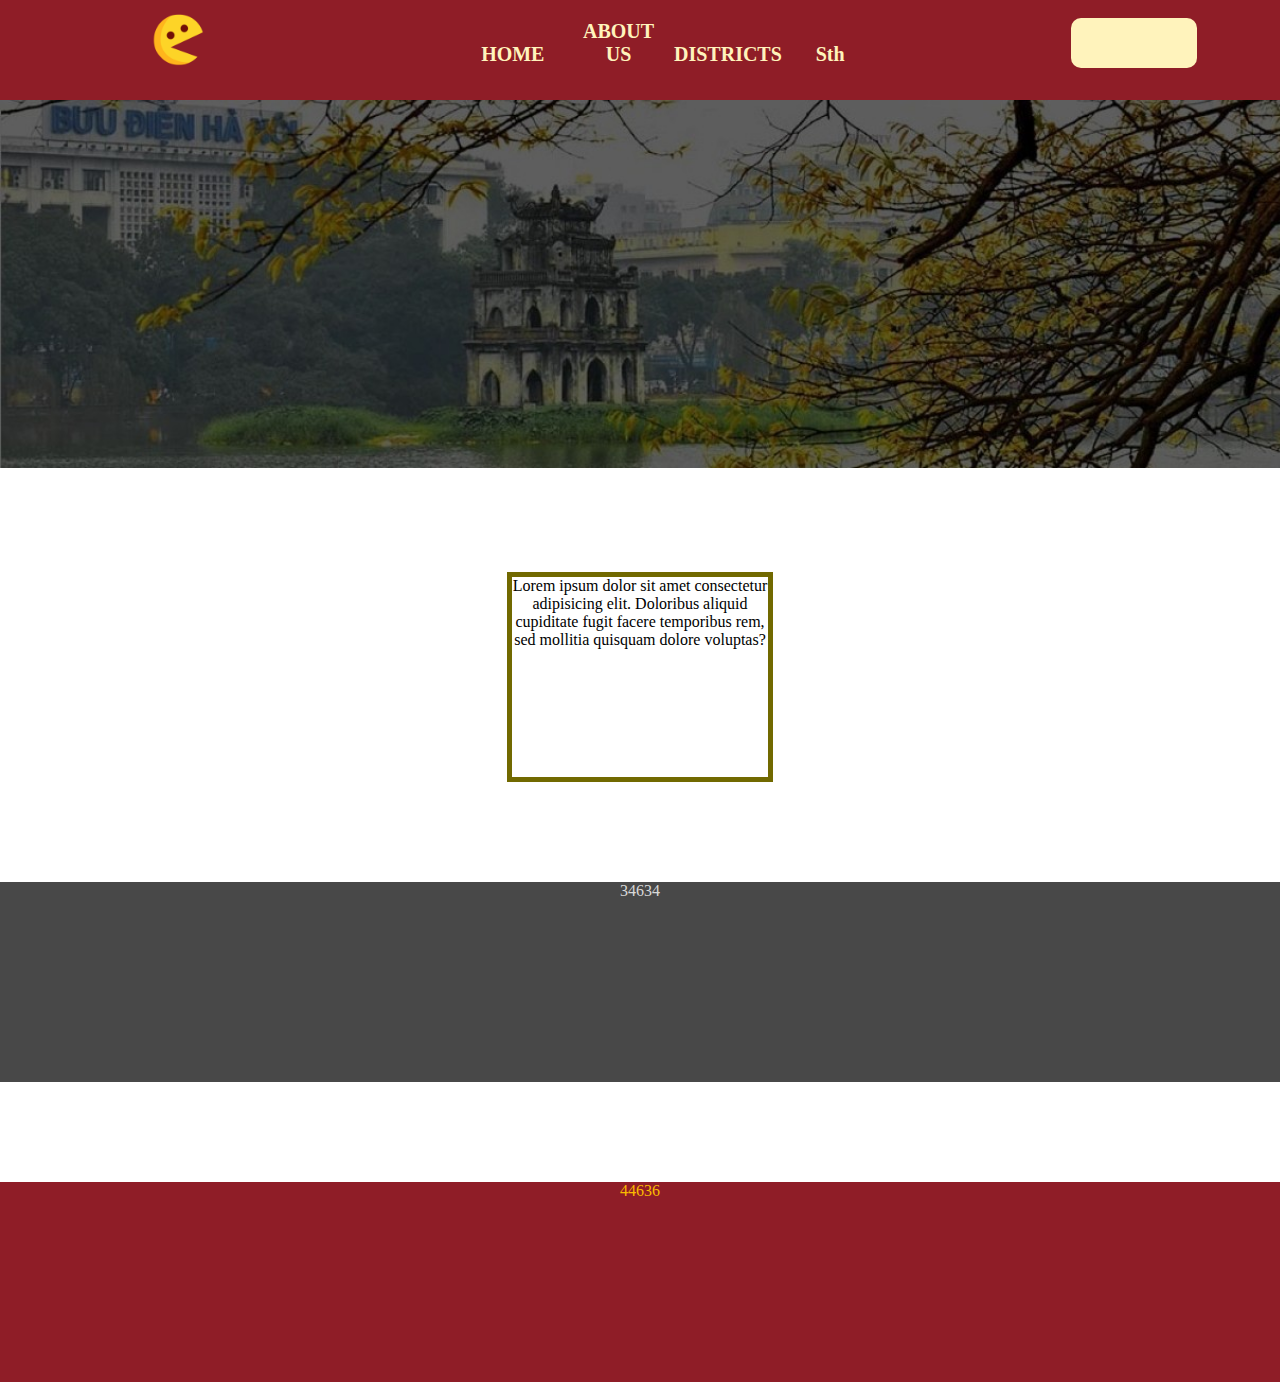
==== HTML/index.html @ addd2305 "first commit" ====
<!DOCTYPE html>
<html lang="en">
<head>
    <meta charset="UTF-8">
    <meta http-equiv="X-UA-Compatible" content="IE=edge">
    <meta name="viewport" content="width=device-width, initial-scale=1.0">
    <title>Hanoi Speciality</title>
    <link rel="stylesheet" href="./../CSS/index.css">
</head>
<body>
    <div class="container">
        <div class="header">
            <div id="header" class="header_css">
                <!-- JS: Thông tin của header -->
            </div>
        </div>
        <div class="bot_header">
            
            <img class="bot_header_img" src="./../IMG/anh-ha-noi.jpg" />
        </div>
    
    
    
        <!-- <div style="height: 1000px;"> -->
    
        <div class="box1">
            Lorem ipsum dolor sit amet consectetur adipisicing elit. Doloribus aliquid cupiditate fugit facere temporibus rem, sed mollitia quisquam dolore voluptas?
        </div>
        <div class="box2">34634</div>
        <div class="box3">44636</div>
    </div>
</body>
    <script src="./../JS/index.js"></script>
</html>
---- CSS/index.css ----
body{
    background-color: #ffffff;
    margin:0 auto;
    text-align: center;
    width: 100%;
    display: inline-block;
}

/* ________________________________________________________________________ */
.container {
    width: 100%;
    height: 100%;
}

.header{
    background-color: #8F1D27;
    height: 100px;
    font-size: 20px;
    font-weight: 700;
}

.top_header {
    height: 100%;
    padding: 10px;
    display: flex;
    justify-content: space-around;
    align-items: center;
}

.top_left_header_img{
    width: 60px;
}

.top_left_header{
    display: inline-block;
    width: 15%;
}

.top_mid_header{
    display: inline-block;
    width: 40%;
}

.top_mid_header_tag{
    display: inline-block;
    width: 20%;
}

.top_mid_header_tag_deco{
    color: #FFF3BC;
    text-decoration: none;
}
.top_right_header{
    width: 10%;
    display: inline-block;
    border-radius: 10px;
    background-color: #FFF3BC;
    height: 50px;
}
.bot_header {
    width: 100%;
    height: 100%;
    object-fit: contain;
    overflow: hidden;
}

.bot_header_img{
    width: 120%;
}



.bot_header_img{
    -webkit-animation: mover 10s infinite  alternate;
    animation: mover 10s infinite  alternate;
}
@-webkit-keyframes mover {
    0% { transform: translateX(0); }
    100% { transform: translateX(-300px); }
}
@keyframes mover {
    0% { transform: translateX(0); }
    100% { transform: translateX(-300px); }
}

/* ________________________________________________________________________ */

.box1{
    border: #716900 solid 5px;
    width: 20%;
    height: 200px;
    margin-top: 100px!important;
    display: inline-block;
}

.box2{
    background-color: #484848;
    color: #D8D8D8;
    height: 200px;
    margin-top: 100px!important;
}

.box3{
    background-color: #8F1D27;
    height: 200px;
    color: #FABB00;
    margin-top: 100px!important;
}

.footer{
    background-color: #000000a5;
    color: #ffffff;
}
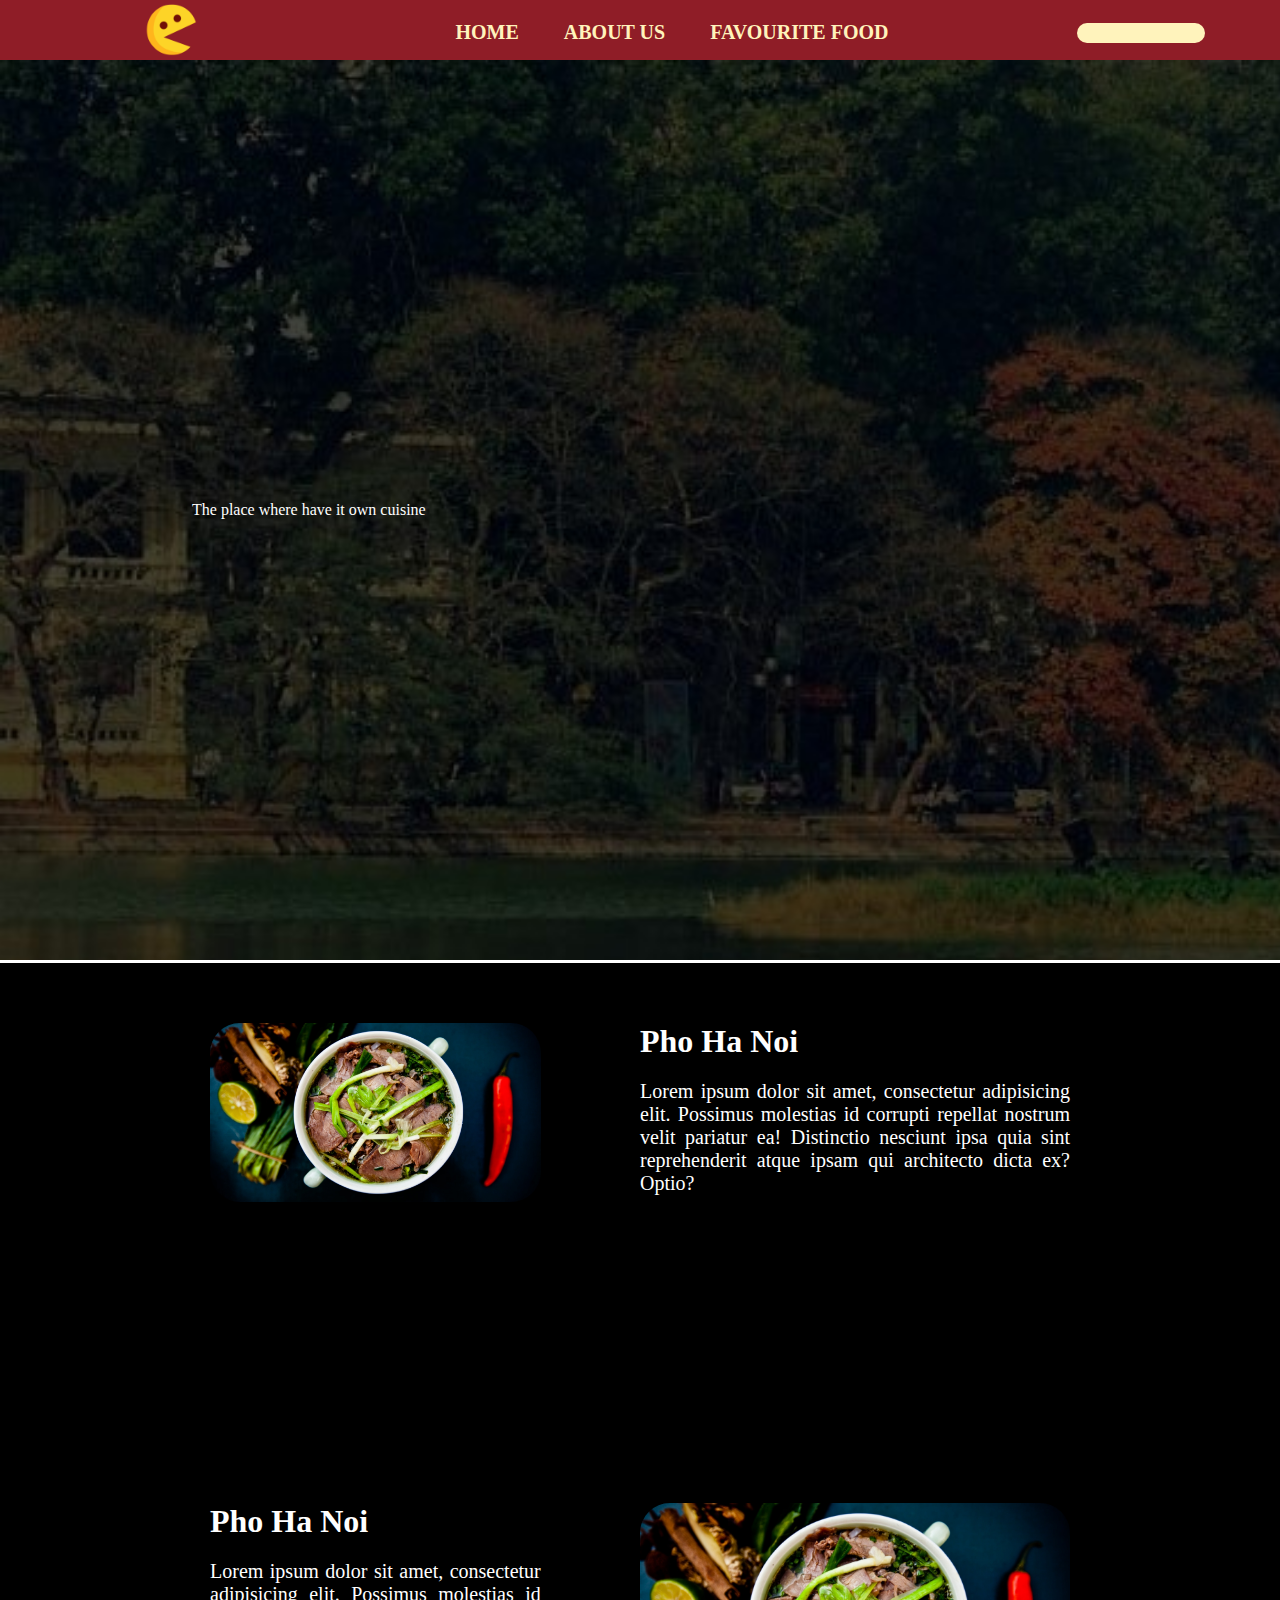
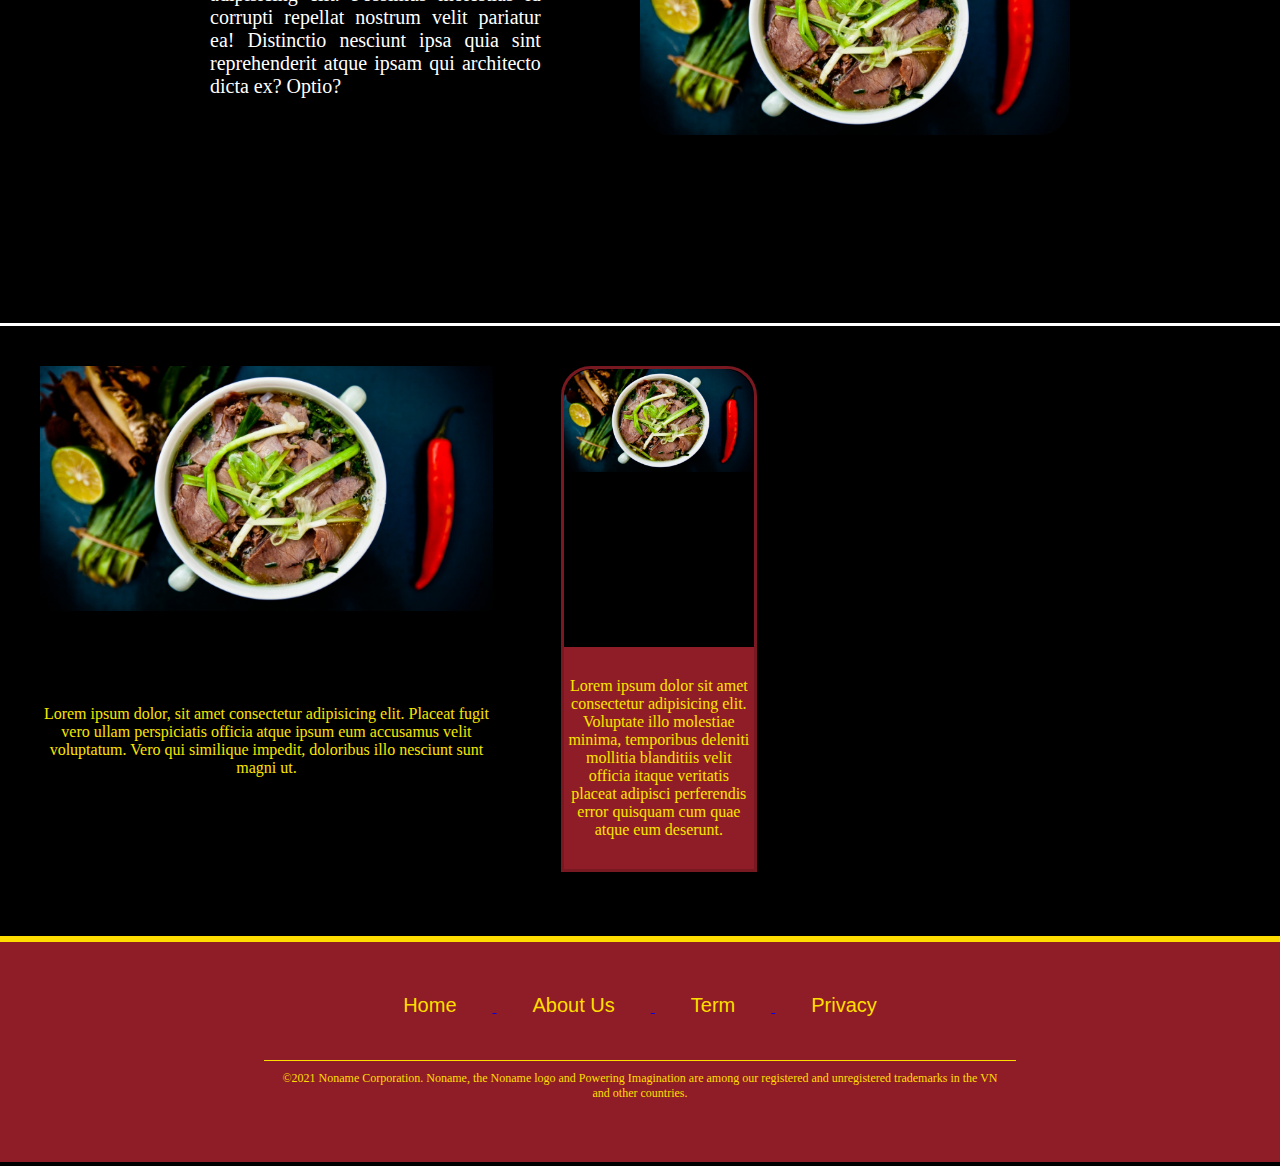
==== commit ad573847: "Add files via upload" ====
--- a/HTML/index.html
+++ b/HTML/index.html
@@ -1,34 +1,102 @@
-<!DOCTYPE html>
-<html lang="en">
-<head>
-    <meta charset="UTF-8">
-    <meta http-equiv="X-UA-Compatible" content="IE=edge">
-    <meta name="viewport" content="width=device-width, initial-scale=1.0">
-    <title>Hanoi Speciality</title>
-    <link rel="stylesheet" href="./../CSS/index.css">
-</head>
-<body>
-    <div class="container">
-        <div class="header">
-            <div id="header" class="header_css">
-                <!-- JS: Thông tin của header -->
-            </div>
-        </div>
-        <div class="bot_header">
-            
-            <img class="bot_header_img" src="./../IMG/anh-ha-noi.jpg" />
-        </div>
-    
-    
-    
-        <!-- <div style="height: 1000px;"> -->
-    
-        <div class="box1">
-            Lorem ipsum dolor sit amet consectetur adipisicing elit. Doloribus aliquid cupiditate fugit facere temporibus rem, sed mollitia quisquam dolore voluptas?
-        </div>
-        <div class="box2">34634</div>
-        <div class="box3">44636</div>
-    </div>
-</body>
-    <script src="./../JS/index.js"></script>
-</html>
+<!DOCTYPE html>
+<html lang="en">
+<head>
+    <meta charset="UTF-8">
+    <meta http-equiv="X-UA-Compatible" content="IE=edge">
+    <meta name="viewport" content="width=device-width, initial-scale=1.0">
+    <title>Hanoi Speciality</title>
+    <link rel="stylesheet" href="./../CSS/index.css">
+</head>
+<body>
+    <div class="container">
+        <div class="header">
+            <div id="header" class="header_css">
+                <!-- JS: Thông tin của header -->
+            </div>
+        </div>
+        <div class="bot_header bot_header_img">
+            <div class="text-banner">
+                The place where have it own cuisine
+            </div>
+        </div>
+        <div class="intro_food">
+            <div>
+                <img src="./../IMG/best-pho-in-vietnam.jpg" alt=" "class="intro_food_img">
+            </div>
+            <div></div>
+            <div class="intro_food_text">
+                <span class="intro_food_text_head">
+                    Pho Ha Noi
+                </span>
+                <p class="intro_food_text_para">
+                    Lorem ipsum dolor sit amet, consectetur adipisicing elit. Possimus molestias id corrupti repellat nostrum velit pariatur ea! Distinctio nesciunt ipsa quia sint reprehenderit atque ipsam qui architecto dicta ex? Optio?
+                </p> 
+            </div>
+        </div>
+        <div class="intro_food">
+            <div class="intro_food_text">
+                <span class="intro_food_text_head">
+                    Pho Ha Noi
+                </span>
+                <p class="intro_food_text_para">
+                    Lorem ipsum dolor sit amet, consectetur adipisicing elit. Possimus molestias id corrupti repellat nostrum velit pariatur ea! Distinctio nesciunt ipsa quia sint reprehenderit atque ipsam qui architecto dicta ex? Optio?
+                </p> 
+            </div>
+            <div></div>
+            <div>
+                <img src="./../IMG/best-pho-in-vietnam.jpg" alt=" "class="intro_food_img">
+            </div>
+        </div>
+        <div class="food_select">
+            <div class="food_select_top_rate">
+                <img src="./../IMG/best-pho-in-vietnam.jpg" alt="" class="food_select_top_rate_img">
+                <div class="food_select_top_rate_text">
+                Lorem ipsum dolor, sit amet consectetur adipisicing elit. Placeat fugit vero ullam perspiciatis officia atque ipsum eum accusamus velit voluptatum. Vero qui similique impedit, doloribus illo nesciunt sunt magni ut.
+                </div>
+            </div>
+            <div></div>
+            <div class="food_select_choose">
+                <div class="food_select_choose_box">
+                    <div>
+                        <img src="./../IMG/best-pho-in-vietnam.jpg" alt="" class="food_select_choose_box_img">
+                    </div>
+                    <div class="food_select_choose_box_text">
+                        Lorem ipsum dolor sit amet consectetur adipisicing elit. Voluptate illo molestiae minima, temporibus deleniti mollitia blanditiis velit officia itaque veritatis placeat adipisci perferendis error quisquam cum quae atque eum deserunt.
+                    </div>
+                </div>
+                
+            </div>
+            
+        </div>
+        <!-- <div style="height: 1000px;"> -->
+            <footer>
+                <div class="footer_top">
+                    <a href="#">
+                        <div class="footer_top_text">
+                            Home
+                        </div>
+                    </a>  
+                    <a href="#">
+                        <div class="footer_top_text">
+                            About Us
+                        </div>
+                    </a> 
+                    <a href="#">
+                        <div class="footer_top_text">
+                            Term
+                        </div>
+                    </a> 
+                    <a href="#">
+                        <div class="footer_top_text">
+                            Privacy
+                        </div>
+                    </a> 
+                </div>
+                <div class="footer_bot">
+                    ©2021 Noname Corporation. Noname, the Noname logo and Powering Imagination are among our registered and unregistered trademarks in the VN and other countries.
+                </div>
+            </footer>
+    </div>
+</body>
+    <script src="./../JS/index.js"></script>
+</html>
--- a/CSS/index.css
+++ b/CSS/index.css
@@ -1,113 +1,189 @@
-body{
-    background-color: #ffffff;
-    margin:0 auto;
-    text-align: center;
-    width: 100%;
-    display: inline-block;
-}
-
-/* ________________________________________________________________________ */
-.container {
-    width: 100%;
-    height: 100%;
-}
-
-.header{
-    background-color: #8F1D27;
-    height: 100px;
-    font-size: 20px;
-    font-weight: 700;
-}
-
-.top_header {
-    height: 100%;
-    padding: 10px;
-    display: flex;
-    justify-content: space-around;
-    align-items: center;
-}
-
-.top_left_header_img{
-    width: 60px;
-}
-
-.top_left_header{
-    display: inline-block;
-    width: 15%;
-}
-
-.top_mid_header{
-    display: inline-block;
-    width: 40%;
-}
-
-.top_mid_header_tag{
-    display: inline-block;
-    width: 20%;
-}
-
-.top_mid_header_tag_deco{
-    color: #FFF3BC;
-    text-decoration: none;
-}
-.top_right_header{
-    width: 10%;
-    display: inline-block;
-    border-radius: 10px;
-    background-color: #FFF3BC;
-    height: 50px;
-}
-.bot_header {
-    width: 100%;
-    height: 100%;
-    object-fit: contain;
-    overflow: hidden;
-}
-
-.bot_header_img{
-    width: 120%;
-}
-
-
-
-.bot_header_img{
-    -webkit-animation: mover 10s infinite  alternate;
-    animation: mover 10s infinite  alternate;
-}
-@-webkit-keyframes mover {
-    0% { transform: translateX(0); }
-    100% { transform: translateX(-300px); }
-}
-@keyframes mover {
-    0% { transform: translateX(0); }
-    100% { transform: translateX(-300px); }
-}
-
-/* ________________________________________________________________________ */
-
-.box1{
-    border: #716900 solid 5px;
-    width: 20%;
-    height: 200px;
-    margin-top: 100px!important;
-    display: inline-block;
-}
-
-.box2{
-    background-color: #484848;
-    color: #D8D8D8;
-    height: 200px;
-    margin-top: 100px!important;
-}
-
-.box3{
-    background-color: #8F1D27;
-    height: 200px;
-    color: #FABB00;
-    margin-top: 100px!important;
-}
-
-.footer{
-    background-color: #000000a5;
-    color: #ffffff;
-}
+body{
+    background-color: #000000;
+    margin:0 auto;
+    text-align: center;
+    width: 100%;
+    height: 100%;
+    display: inline-block;
+}
+
+/* ________________________________________________________________________ */
+.container {
+    width: 100%;
+    height: 100%;
+    overflow: hidden;
+}
+
+.header{
+    background-color: #8F1D27;
+    height: 60px;
+    font-size: 20px;
+    font-weight: 700;
+    
+}
+
+.top_header {
+    height: 100%;
+    display: flex;
+    justify-content: space-around;
+    align-items: center;
+}
+
+.top_left_header_img{
+    width: 60px;
+}
+
+.top_left_header{
+    display: inline-block;
+    width: 15%;
+}
+
+.top_mid_header{
+    display: inline-block;
+    width: 40%;
+}
+
+.top_mid_header_tag{
+    display: inline-block;
+    margin: 0px 20px;
+}
+
+.top_mid_header_tag_deco{
+    color: #FFF3BC;
+    text-decoration: none;
+}
+.top_right_header{
+    width: 10%;
+    display: inline-block;
+    border-radius: 10px;
+    background-color: #FFF3BC;
+    height: 20px;
+}
+.bot_header {
+    width: 100vw;
+    height: 100vh;
+    object-fit: contain;
+    overflow: hidden;
+    color: white;
+    border-bottom: white 3px  solid;
+}
+
+
+.bot_header_img {
+    width: 150%;
+    background-repeat: no-repeat;
+    background-size: cover;
+    background-image: url(./../IMG/anh-ha-noi.jpg);
+    display: flex;
+    justify-content: flex-start;
+    align-items: center;
+    animation-timing-function: linear;
+
+}
+
+.text-banner {
+    margin-left: 10%;
+}
+
+/* ________________________________________________________________________ */
+.intro_food{
+    height: 40vh;
+    display: grid;
+    grid-template-columns: 1fr 0.3fr 1.3fr;
+    padding: 50px 200px ;
+    border: 10px solid #000000;
+}
+
+.intro_food2{
+    display: grid;
+    grid-template-columns: 1fr 0.3fr 1.3fr;
+    padding: 50px 200px ;
+    border: 10px solid #000000;
+}
+
+.intro_food_text{
+    text-align: justify;
+    font-size: 20px;
+    color: white;
+}
+.intro_food_text_head{
+    font-size: 32px;
+    font-weight: bold;
+}
+
+
+.intro_food_img{
+    border-radius: 30px;
+    width: 100%;
+}
+
+/* ________________________________________________________________________ */
+.food_select{
+    height: 500px;
+    border-top: white 3px  solid;
+    color: #fae500;
+    display: grid;
+    grid-template-columns: 2fr 0.3fr 3fr;
+    padding:40px 40px 70px 40px;
+    
+}
+
+.food_select_top_rate_img{
+    width: 100%;
+    margin-bottom: 20%;
+    background-color: #fae500
+}
+
+.food_select_choose_box{
+    border: 3px #8f1d27d6 solid;
+    height: 100%;
+    border-radius: 30px 30px 0px 0px;
+    width: 28%;
+    display: grid;
+    grid-template-rows: 1fr 0.6fr;
+}
+
+.food_select_choose_box_img{
+    width: 100%;
+    border-radius: 30px 30px 0px 0px;
+}
+
+.food_select_choose_box_text{
+    background-color: #8F1D27;
+    padding: 30px 4px;
+}
+
+
+
+/* ________________________________________________________________________ */
+
+
+footer {
+    background-color: #8f1d27;
+    color: #ffffff;
+    height: 160px;
+    border-top: rgb(255, 221, 0) 6px solid;
+    padding: 30px;
+    display: flex;
+    flex-direction: column;
+    justify-content: space-around;
+    align-items: center;
+}
+
+.footer_top_text{
+    display: inline-block;
+    margin: 0px 36px;
+    font-family: Arial, Helvetica, sans-serif;
+    text-decoration: none;
+    color: rgb(255, 221, 0);
+    font-size: 20px;
+}
+
+.footer_bot{
+    border-top:rgb(255, 221, 0) 1px solid ;
+    width: 60%;
+    color: rgb(255, 221, 0);
+    font-size: 12px;
+    padding: 10px;
+}
+
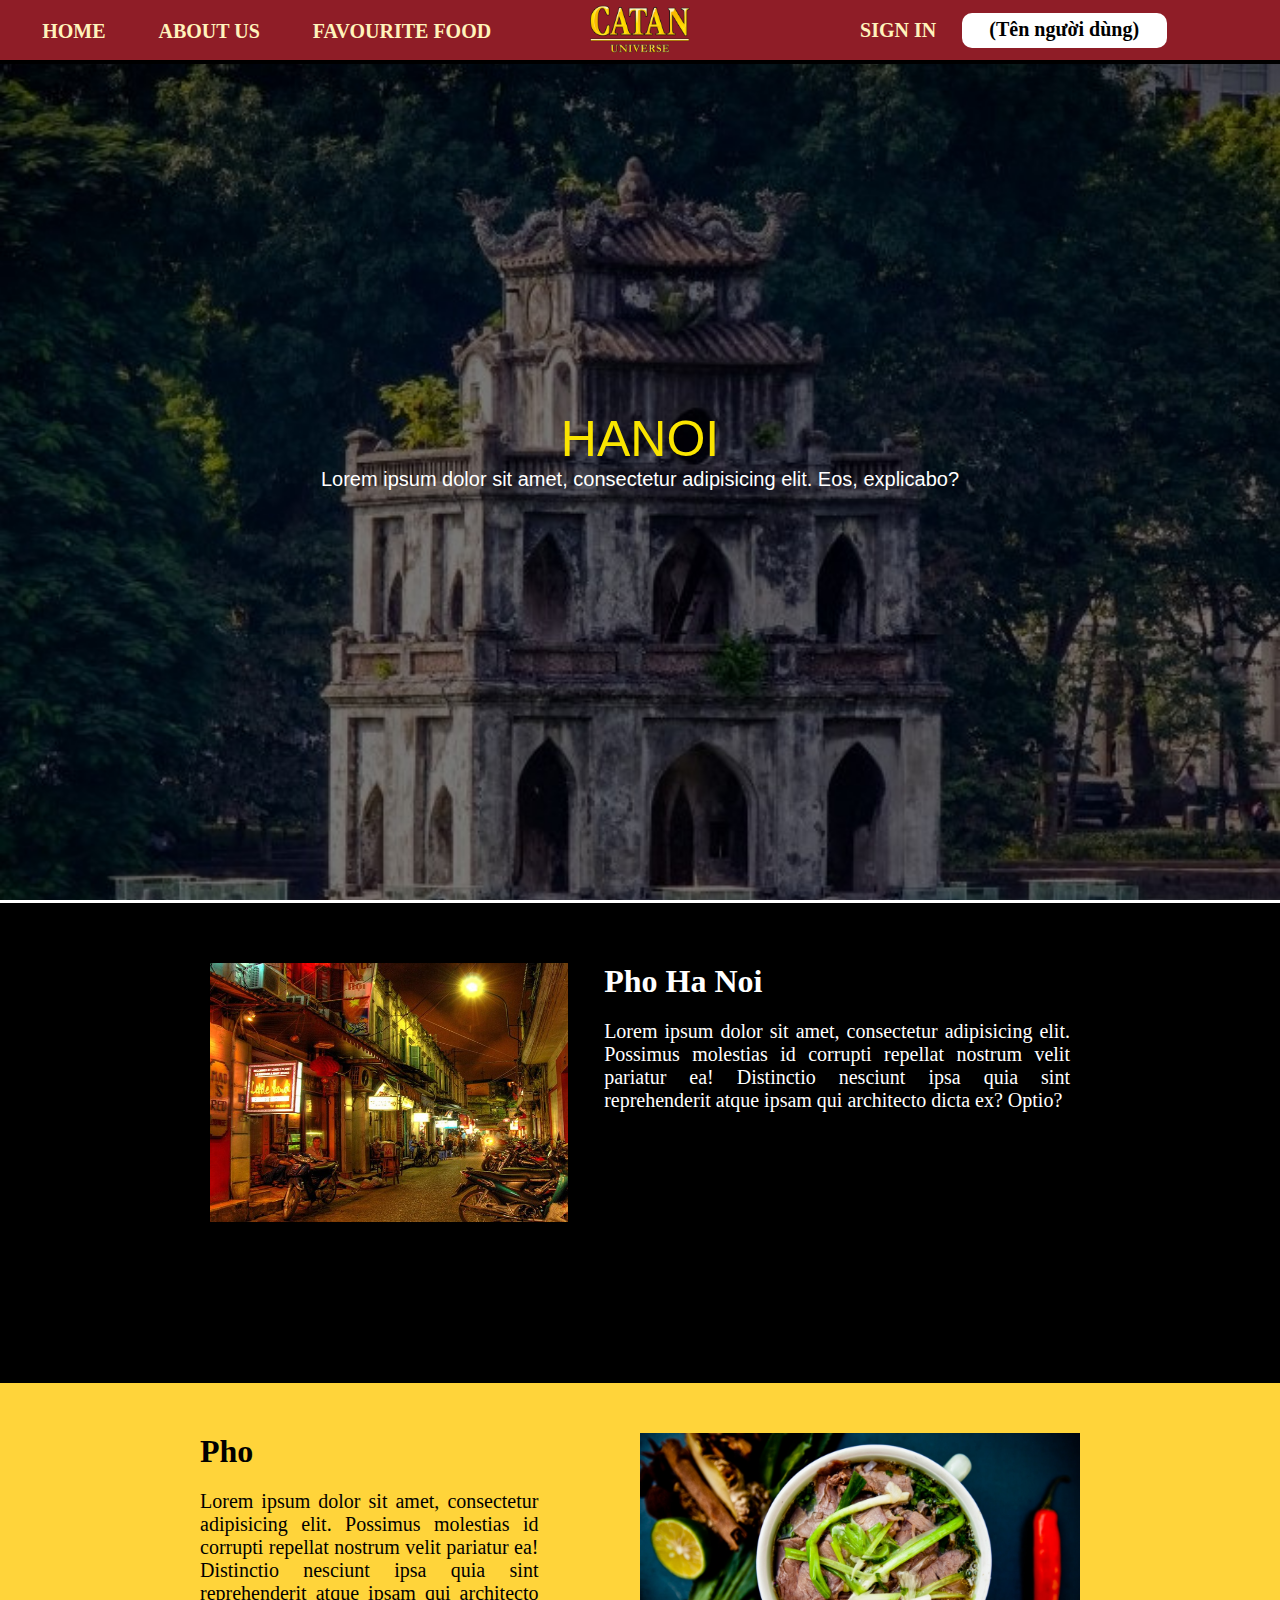
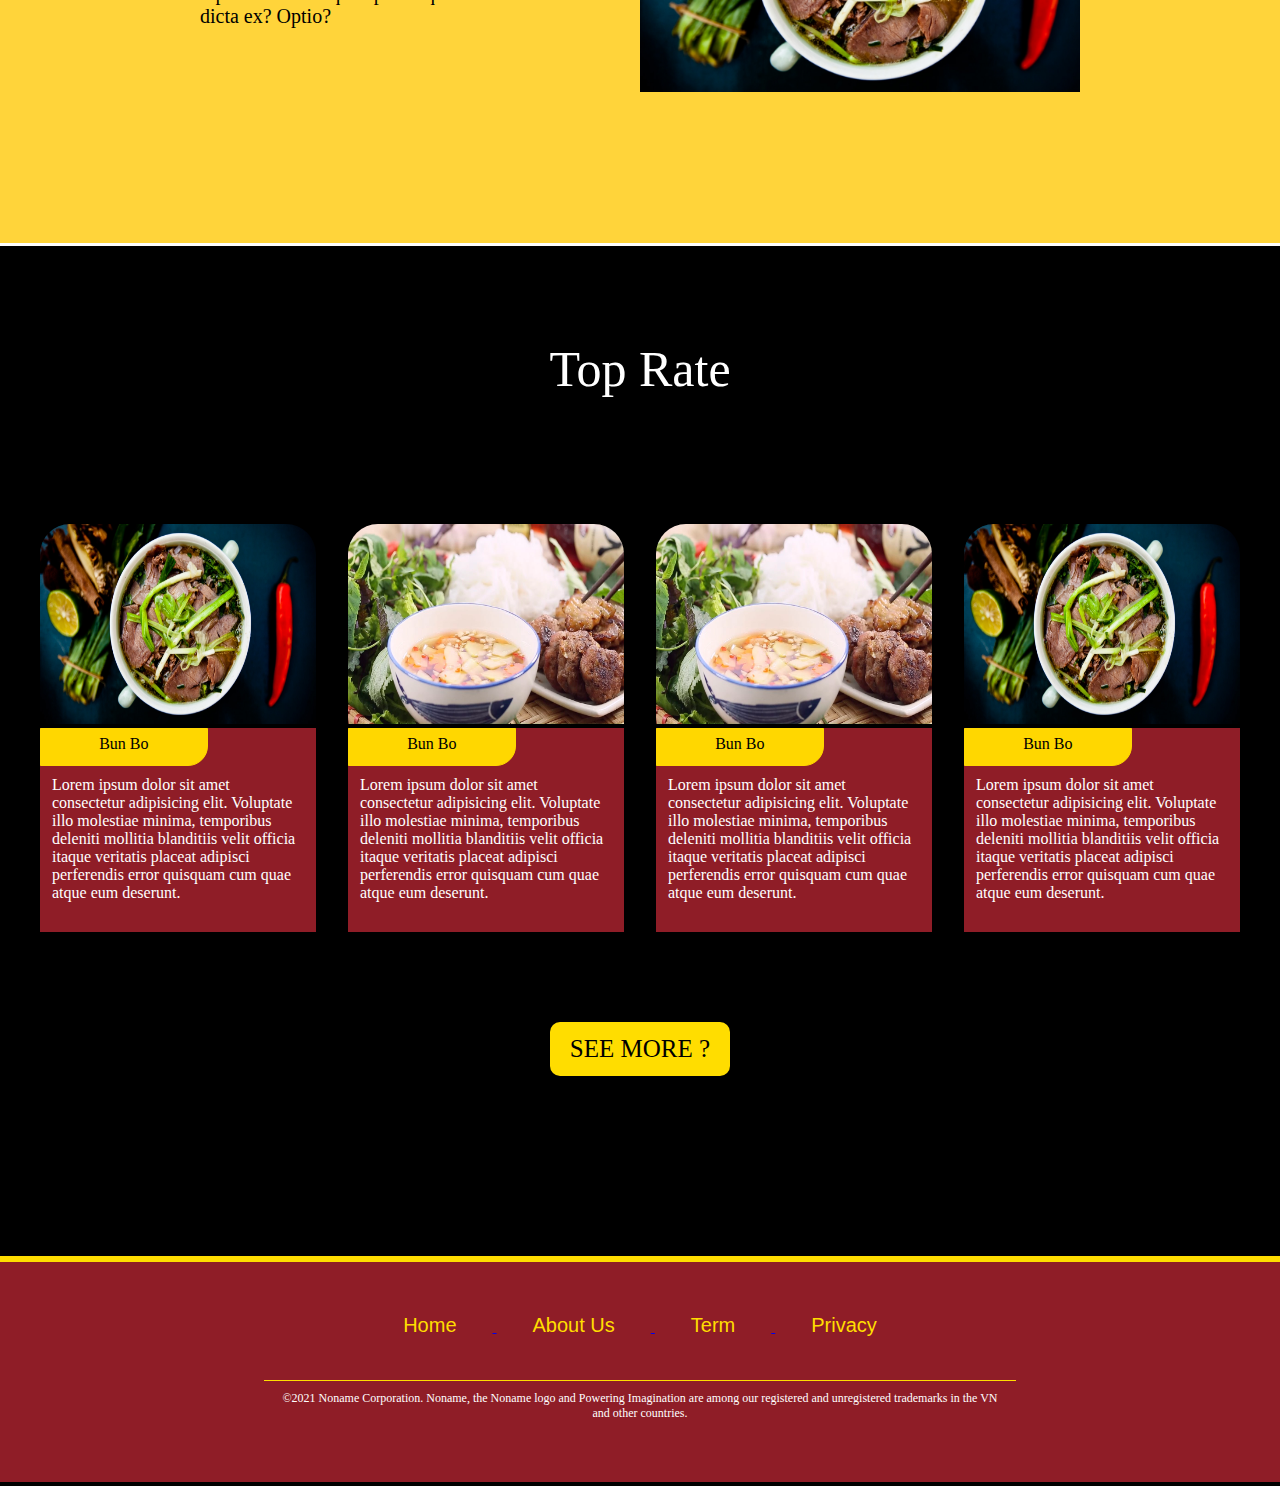
==== commit 5e30cea8: "Add files via upload" ====
--- a/HTML/index.html
+++ b/HTML/index.html
@@ -9,19 +9,39 @@
 </head>
 <body>
     <div class="container">
-        <div class="header">
+        <div class="header sticky">
             <div id="header" class="header_css">
-                <!-- JS: Thông tin của header -->
+                <div class="top_header">
+                    <div class="top_mid_header">
+                        <div class="top_mid_header_tag"><a href="#" class="top_mid_header_tag_deco"> HOME </a></div>
+                        <div class="top_mid_header_tag"><a href="#" class="top_mid_header_tag_deco"> ABOUT US </a></div>
+                        <div class="top_mid_header_tag"><a href="favourite_food.html" class="top_mid_header_tag_deco"> FAVOURITE FOOD </a></div>
+                    </div>
+                    <div class="top_left_header"> 
+                        <img class="top_left_header_img" src="./../IMG/V_face.png" alt />
+                    </div>
+                    <div class="top_right_header">
+                        <div class="top_right_header_tag"><a href="login.html" class="top_mid_header_tag_deco1"> SIGN IN </a></div>
+                        <div class="a11"></div>
+                        <div class="top_right_header_name">   (Tên người dùng)   </div>
+                    </div>
+                    
+                </div>
             </div>
         </div>
         <div class="bot_header bot_header_img">
             <div class="text-banner">
-                The place where have it own cuisine
+                <div class="text-banner_title">
+                    HANOI
+                </div>
+                <div class="text-banner_slogan">   
+                    Lorem ipsum dolor sit amet, consectetur adipisicing elit. Eos, explicabo?
+                </div>
             </div>
         </div>
         <div class="intro_food">
-            <div>
-                <img src="./../IMG/best-pho-in-vietnam.jpg" alt=" "class="intro_food_img">
+            <div  class="overflow">
+                <img src="./../IMG/hanoi_street.jpg" alt=" "class="intro_food_img" width="460px", height="259px" >
             </div>
             <div></div>
             <div class="intro_food_text">
@@ -33,40 +53,85 @@
                 </p> 
             </div>
         </div>
-        <div class="intro_food">
-            <div class="intro_food_text">
+        <div class="intro_food2">
+            <div class="intro_food_text2">
                 <span class="intro_food_text_head">
-                    Pho Ha Noi
+                    Pho 
                 </span>
                 <p class="intro_food_text_para">
                     Lorem ipsum dolor sit amet, consectetur adipisicing elit. Possimus molestias id corrupti repellat nostrum velit pariatur ea! Distinctio nesciunt ipsa quia sint reprehenderit atque ipsam qui architecto dicta ex? Optio?
                 </p> 
             </div>
             <div></div>
-            <div>
-                <img src="./../IMG/best-pho-in-vietnam.jpg" alt=" "class="intro_food_img">
+            <div class="overflow">
+                <img src="./../IMG/best-pho-in-vietnam.jpg" alt=" "class="intro_food_img" width="460" height="259">
             </div>
         </div>
         <div class="food_select">
-            <div class="food_select_top_rate">
-                <img src="./../IMG/best-pho-in-vietnam.jpg" alt="" class="food_select_top_rate_img">
-                <div class="food_select_top_rate_text">
-                Lorem ipsum dolor, sit amet consectetur adipisicing elit. Placeat fugit vero ullam perspiciatis officia atque ipsum eum accusamus velit voluptatum. Vero qui similique impedit, doloribus illo nesciunt sunt magni ut.
-                </div>
+            <div class="food_select_head">
+                Top Rate 
             </div>
-            <div></div>
             <div class="food_select_choose">
                 <div class="food_select_choose_box">
-                    <div>
+                    <div class="overflow">
                         <img src="./../IMG/best-pho-in-vietnam.jpg" alt="" class="food_select_choose_box_img">
                     </div>
                     <div class="food_select_choose_box_text">
-                        Lorem ipsum dolor sit amet consectetur adipisicing elit. Voluptate illo molestiae minima, temporibus deleniti mollitia blanditiis velit officia itaque veritatis placeat adipisci perferendis error quisquam cum quae atque eum deserunt.
+                        <div class="food_select_choose_box_text_tag">
+                            Bun Bo
+                        </div>
+                        <div class="food_select_choose_box_text_sub">
+                            Lorem ipsum dolor sit amet consectetur adipisicing elit. Voluptate illo molestiae minima, temporibus deleniti mollitia blanditiis velit officia itaque veritatis placeat adipisci perferendis error quisquam cum quae atque eum deserunt.
+                        </div>
+                    </div>
+                </div>
+                <div class="food_select_choose_box">
+                    <div class="overflow">
+                        <img src="./../IMG/bun_cha.jpg" alt="" class="food_select_choose_box_img">
+                    </div>
+                    <div class="food_select_choose_box_text">
+                        <div class="food_select_choose_box_text_tag">
+                            Bun Bo
+                        </div>
+                        <div class="food_select_choose_box_text_sub">
+                            Lorem ipsum dolor sit amet consectetur adipisicing elit. Voluptate illo molestiae minima, temporibus deleniti mollitia blanditiis velit officia itaque veritatis placeat adipisci perferendis error quisquam cum quae atque eum deserunt.
+                        </div>
+                    </div>
+                </div>
+                <div class="food_select_choose_box">
+                    <div  class="overflow">
+                        <img src="./../IMG/bun_cha.jpg" alt="" class="food_select_choose_box_img">
+                    </div>
+                    <div class="food_select_choose_box_text">
+                        <div class="food_select_choose_box_text_tag">
+                            Bun Bo
+                        </div>
+                        <div class="food_select_choose_box_text_sub">
+                            Lorem ipsum dolor sit amet consectetur adipisicing elit. Voluptate illo molestiae minima, temporibus deleniti mollitia blanditiis velit officia itaque veritatis placeat adipisci perferendis error quisquam cum quae atque eum deserunt.
+                        </div>
+                    </div>
+                </div>
+                <div class="food_select_choose_box">
+                    <div  class="overflow">
+                        <img src="./../IMG/best-pho-in-vietnam.jpg" alt="" class="food_select_choose_box_img">
+                    </div>
+                    <div class="food_select_choose_box_text">
+                        <div class="food_select_choose_box_text_tag">
+                            Bun Bo
+                        </div>
+                        <div class="food_select_choose_box_text_sub">
+                            Lorem ipsum dolor sit amet consectetur adipisicing elit. Voluptate illo molestiae minima, temporibus deleniti mollitia blanditiis velit officia itaque veritatis placeat adipisci perferendis error quisquam cum quae atque eum deserunt.
+                        </div>
                     </div>
                 </div>
                 
             </div>
-            
+            <!-- món ăn yêu thích -->
+            <a href="#" class="decoration">
+                <div class="food_select_more">
+                    SEE MORE ?
+                </div>
+            </a>
         </div>
         <!-- <div style="height: 1000px;"> -->
             <footer>
--- a/CSS/index.css
+++ b/CSS/index.css
@@ -6,6 +6,27 @@
     height: 100%;
     display: inline-block;
 }
+
+/* width */
+::-webkit-scrollbar {
+    width: 10px;
+  }
+  
+  /* Track */
+  ::-webkit-scrollbar-track {
+    box-shadow: inset 0 0 5px rgb(91, 91, 91); 
+  }
+   
+  /* Handle */
+  ::-webkit-scrollbar-thumb {
+    background: rgb(255, 222, 54); 
+    border-radius: 10px;
+  }
+  
+  /* Handle on hover */
+  ::-webkit-scrollbar-thumb:hover {
+    background: rgb(200, 35, 35); 
+  }
 
 /* ________________________________________________________________________ */
 .container {
@@ -19,6 +40,7 @@
     height: 60px;
     font-size: 20px;
     font-weight: 700;
+    border-bottom: rgb(0, 0, 0) solid 4px;
     
 }
 
@@ -27,10 +49,19 @@
     display: flex;
     justify-content: space-around;
     align-items: center;
+    
+}
+
+.sticky {
+    position: fixed;
+    top: 0;
+    width: 100%;
+    z-index: 1;
 }
 
 .top_left_header_img{
-    width: 60px;
+    width: 100px;
+    margin: 5px 0px;
 }
 
 .top_left_header{
@@ -41,24 +72,54 @@
 .top_mid_header{
     display: inline-block;
     width: 40%;
+    height: 100%;
 }
 
 .top_mid_header_tag{
     display: inline-block;
     margin: 0px 20px;
+    border: #8F1D27 4px solid;
 }
 
 .top_mid_header_tag_deco{
+    text-decoration: none;
     color: #FFF3BC;
+}
+
+.top_mid_header_tag_deco1{
     text-decoration: none;
-}
-.top_right_header{
-    width: 10%;
+    color:  #FFF3BC;
+}
+
+.top_mid_header_tag_deco1:hover{
+    border-bottom: #8F1D27 solid 4px;
+}
+
+.top_mid_header_tag:hover{
+    border-bottom: #fae500 solid 4px;
+    text-shadow: #ffffff 0px 0px 4px;
+    
+}
+
+.top_right_header_name{
     display: inline-block;
     border-radius: 10px;
-    background-color: #FFF3BC;
-    height: 20px;
-}
+    background-color: #ffffff;
+    width: 40%;
+    height: 30px;
+    padding-top:5px ;
+
+}
+
+.top_right_header {
+    height: 3.75rem;
+    margin-bottom: 3px;
+    width: 40%;
+    display:flex;
+    align-items: center;
+    justify-content: center;
+}
+
 .bot_header {
     width: 100vw;
     height: 100vh;
@@ -70,35 +131,73 @@
 
 
 .bot_header_img {
-    width: 150%;
+    width: 100%;
     background-repeat: no-repeat;
     background-size: cover;
-    background-image: url(./../IMG/anh-ha-noi.jpg);
+    background-image: url(./../IMG/hinh-anh-ho-guom-dep-voi-thap-rua.jpg);
+    animation: scroll 70s linear infinite;
     display: flex;
-    justify-content: flex-start;
+    justify-content: center;
     align-items: center;
-    animation-timing-function: linear;
-
+    perspective: 1000px;
+    perspective-origin: 50% 50%;
+
+
+}
+
+@keyframes scroll {
+    100%{
+     background-position:0px 100%;
+   }
+ }
+ 
+ @media (prefers-reduced-motion) {
+   .wrapper {
+     animation: scroll 200s linear infinite;
+   }
+ }
+ 
+ @media (min-width: 670px) {
+   .title {
+     font-size: 5rem;
+   }
+ }
+
+.a11{
+    display: inline-block;
+    margin-right:5% ;
 }
 
 .text-banner {
-    margin-left: 10%;
-}
+    text-align: center;
+    font-family: Arial, Helvetica, sans-serif;
+}
+
+.text-banner_title{
+    font-size:50px;
+    color: #fae500;
+}
+
+.text-banner_slogan{
+    font-size:20px;
+}
+
 
 /* ________________________________________________________________________ */
 .intro_food{
     height: 40vh;
     display: grid;
-    grid-template-columns: 1fr 0.3fr 1.3fr;
+    grid-template-columns: 1fr 0.1fr 1.3fr;
     padding: 50px 200px ;
     border: 10px solid #000000;
 }
 
 .intro_food2{
+    height: 40vh;
     display: grid;
     grid-template-columns: 1fr 0.3fr 1.3fr;
     padding: 50px 200px ;
-    border: 10px solid #000000;
+    background-color:rgb(255, 212, 58);
 }
 
 .intro_food_text{
@@ -106,26 +205,46 @@
     font-size: 20px;
     color: white;
 }
+
+.intro_food_text2{
+    text-align: justify;
+    font-size: 20px;
+    color: rgb(0, 0, 0);
+}
+
 .intro_food_text_head{
     font-size: 32px;
     font-weight: bold;
 }
 
 
-.intro_food_img{
-    border-radius: 30px;
-    width: 100%;
+.intro_food:hover .intro_food_img{
+    transform: scale(1.1);
+    transition: transform 1.5s;
+}
+
+.intro_food2:hover .intro_food_img{
+    transform: scale(1.1);
+    transition: transform 1.5s;
 }
 
 /* ________________________________________________________________________ */
 .food_select{
-    height: 500px;
+    height: 100vh;
     border-top: white 3px  solid;
-    color: #fae500;
-    display: grid;
-    grid-template-columns: 2fr 0.3fr 3fr;
-    padding:40px 40px 70px 40px;
-    
+    color: #ffffff;
+    padding:40px 40px 70px 40px; 
+
+}
+
+.food_select_head{
+    font-size: 50px;
+    margin: 6vh 0px 14vh;
+}
+
+.food_select_choose {
+    display: flex;
+    justify-content: space-between;
 }
 
 .food_select_top_rate_img{
@@ -135,24 +254,121 @@
 }
 
 .food_select_choose_box{
-    border: 3px #8f1d27d6 solid;
     height: 100%;
     border-radius: 30px 30px 0px 0px;
-    width: 28%;
-    display: grid;
-    grid-template-rows: 1fr 0.6fr;
+    width: 23%;
+    position:relative;
+    
+}
+
+.food_select_choose_box:before{
+    display:block; 
+    position:absolute;
+    width:0;
+    height:0;
+    left:50%;
+    top:100%;
+    content:' ';
+    border-left: 0px solid transparent;
+    border-right: 0px solid transparent;
+    border-top: 0px solid rgb(255, 196, 0);
+}
+
+.overflow{
+    overflow:hidden;
+}
+
+.food_select_choose_box:hover:before {
+    animation: border-hover 0.4s ease-in-out 1 normal forwards;
+}
+
+.food_select_more{
+    margin: 0 auto;
+    margin-top:10vh;
+    border-radius: 10px;
+    background-color:rgb(255, 221, 0);
+    width: 15%;
+    font-size: 25px;
+    height: 6vh;
+    color: black;
+    display: flex;
+    flex-direction: column;
+    justify-content: center;
+    transition: 1s ease;
+
+}
+.decoration{
+    text-decoration: none;
+}
+
+.food_select_more:hover{
+    -webkit-transform: scale(1.2);
+    -ms-transform: scale(1.2);
+    transform: scale(1.2);
+    transition: 1s ease;
+    color:#8F1D27;
+}
+
+@keyframes border-hover {
+    0% {
+      border-left: 0px solid transparent;
+      border-right: 0px solid transparent;
+      border-top: 0px solid rgb(255, 196, 0);
+    }
+    5% {
+      border-left: 4px solid transparent;
+      border-right: 4px solid transparent;
+      border-top: 30px solid rgb(255, 196, 0);
+    }
+    15% {
+        border-left: 4px solid transparent;
+        border-right: 4px solid transparent;
+        border-top: 20px solid rgb(255, 196, 0);
+      }
+    100% {
+      border-left: 4px solid transparent;
+      border-right: 4px solid transparent;
+      border-top: 4px solid rgb(255, 196, 0);
+      width:100%;
+      left:0%;
+      margin:0 0 0 -4px;
+    }
+}
+
+.food_select_choose_box:hover .food_select_choose_box_img{
+    transform: scale(1.05);
+    transition: transform 1s;
+    overflow: hidden;
 }
 
 .food_select_choose_box_img{
     width: 100%;
+    height: 200px;
+    /* height: 228px; */
     border-radius: 30px 30px 0px 0px;
 }
 
 .food_select_choose_box_text{
     background-color: #8F1D27;
-    padding: 30px 4px;
-}
-
+    padding: 0px 0px 30px 0px;
+    text-align: left;
+}
+
+.food_select_choose_box_text_tag{
+    border: 1px solid gold;
+    width: 60%;
+    background-color: gold;
+    color: #000000;
+    height: 30px;
+    border-bottom-right-radius:20px;
+    margin-bottom: 10px;
+    padding-top: 6px;
+    text-align: center;
+}
+
+.food_select_choose_box_text_sub{
+    margin:0px 12px ;
+}
 
 
 /* ________________________________________________________________________ */
@@ -182,7 +398,7 @@
 .footer_bot{
     border-top:rgb(255, 221, 0) 1px solid ;
     width: 60%;
-    color: rgb(255, 221, 0);
+    color: rgb(255, 255, 255);
     font-size: 12px;
     padding: 10px;
 }
